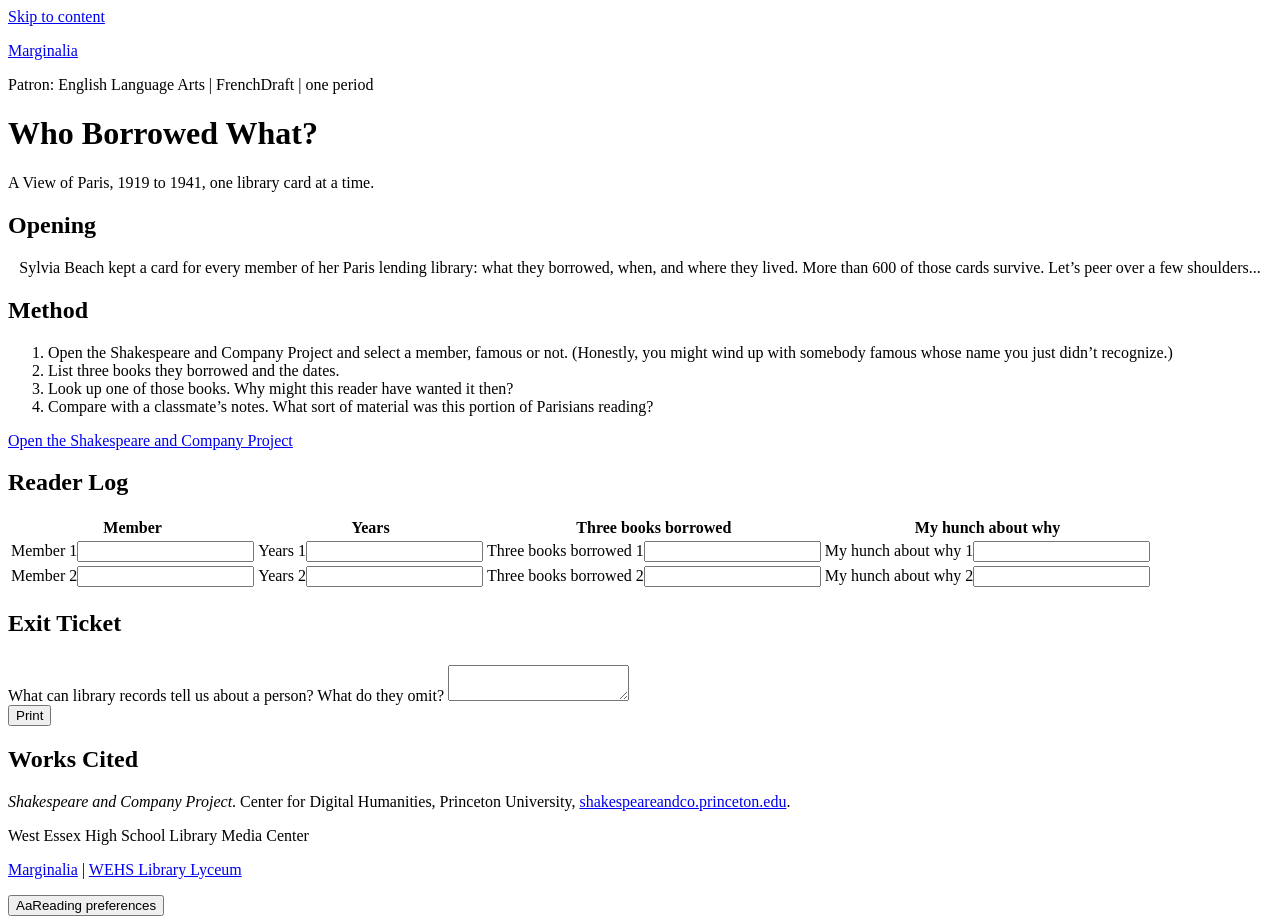
==== borrowed/index.html @ 84099db8 "Misc." ====
<!DOCTYPE html>
<html lang="en">
<head>
<meta charset="UTF-8">
<meta name="viewport" content="width=device-width, initial-scale=1.0">
<title>Who Borrowed What? | WEHS Library Lyceum</title>
<meta name="description" content="Draft, one period: a view of Paris, 1919 to 1941, one library card at a time.">
<meta property="og:type" content="website">
<meta property="og:site_name" content="WEHS Library Lyceum">
<meta property="og:title" content="Who Borrowed What? | WEHS Library Lyceum">
<meta property="og:description" content="Draft, one period: a view of Paris, 1919 to 1941, one library card at a time.">
<meta property="og:url" content="https://mistertlibrary.github.io/marginalia/borrowed/">
<meta property="og:image" content="https://mistertlibrary.github.io/librarylyceum/og-image.png">
<link rel="icon" type="image/svg+xml" href="/librarylyceum/favicon.svg">
<link rel="icon" type="image/png" sizes="32x32" href="/librarylyceum/favicon.png">
<script>
(function(){try{var d=document.documentElement,t=localStorage.getItem("lyceum-theme"),s=localStorage.getItem("lyceum-size"),f=localStorage.getItem("lyceum-font");if(t==="dark"||t==="contrast")d.dataset.theme=t;if(s==="medium"||s==="large")d.dataset.size=s;if(f==="sans"||f==="dyslexic")d.dataset.font=f}catch(e){}})();
</script>
<link rel="stylesheet" href="/marginalia/site.css">
</head>
<body>
<a class="skip" href="#main">Skip to content</a>
<div class="page sample">
<p class="back"><a href="/marginalia/">Marginalia</a></p>
<header class="card lined hero">
<div class="cardhead"><span>Patron: English Language Arts | French</span><span>Draft | one period</span></div>
<h1>Who Borrowed What?</h1>
<p class="dek">A View of Paris, 1919 to 1941, one library card at a time.</p>
</header>
<main id="main" class="stack">
<section class="card panel" aria-labelledby="open-h">
<h2 id="open-h" class="sr-only">Opening</h2>
<p style="margin:0;text-align:center">Sylvia Beach kept a card for every member of her Paris lending library: what they borrowed, when, and where they lived. More than 600 of those cards survive. Let&#8217;s peer over a few shoulders...</p>
</section>
<section class="card panel" aria-labelledby="method-h">
<h2 id="method-h">Method</h2>
<ol class="steps"><li>Open the Shakespeare and Company Project and select a member, famous or not. (Honestly, you might wind up with somebody famous whose name you just didn&#8217;t recognize.)</li><li>List three books they borrowed and the dates.</li><li>Look up one of those books. Why might this reader have wanted it then?</li><li>Compare with a classmate&#8217;s notes. What sort of material was this portion of Parisians reading?</li></ol>
<div class="btns" style="margin-top:1rem"><a class="btn" href="https://shakespeareandco.princeton.edu/">Open the Shakespeare and Company Project</a></div>
</section>
<section class="card panel ex" aria-labelledby="log-h">
<h2 id="log-h">Reader Log</h2>
<div class="xwalk" style="margin:0"><table style="min-width:44rem"><thead><tr><th scope="col">Member</th><th scope="col">Years</th><th scope="col">Three books borrowed</th><th scope="col">My hunch about why</th></tr></thead><tbody><tr><td><label class="sr-only" for="r1-0">Member 1</label><input type="text" id="r1-0" data-save autocomplete="off"></td><td><label class="sr-only" for="r1-1">Years 1</label><input type="text" id="r1-1" data-save autocomplete="off"></td><td><label class="sr-only" for="r1-2">Three books borrowed 1</label><input type="text" id="r1-2" data-save autocomplete="off"></td><td><label class="sr-only" for="r1-3">My hunch about why 1</label><input type="text" id="r1-3" data-save autocomplete="off"></td></tr><tr><td><label class="sr-only" for="r2-0">Member 2</label><input type="text" id="r2-0" data-save autocomplete="off"></td><td><label class="sr-only" for="r2-1">Years 2</label><input type="text" id="r2-1" data-save autocomplete="off"></td><td><label class="sr-only" for="r2-2">Three books borrowed 2</label><input type="text" id="r2-2" data-save autocomplete="off"></td><td><label class="sr-only" for="r2-3">My hunch about why 2</label><input type="text" id="r2-3" data-save autocomplete="off"></td></tr></tbody></table></div>
</section>
<section class="card panel ex" aria-labelledby="exit-h">
<h2 id="exit-h">Exit Ticket</h2>
<label for="exit">What can library records tell us about a person? What do they omit?</label>
<textarea id="exit" data-save style="margin-top:.5rem"></textarea>
</section>
<div class="btns"><button class="btn" type="button" id="print-page">Print</button></div>
</main>
<section class="sources" aria-labelledby="refs">
<h2 id="refs">Works Cited</h2>
<p><i>Shakespeare and Company Project</i>. Center for Digital Humanities, Princeton University, <a href="https://shakespeareandco.princeton.edu/">shakespeareandco.princeton.edu</a>.</p>
</section>
<footer class="foot"><p class="big">West Essex High School Library Media Center</p><p><a href="/marginalia/">Marginalia</a> | <a href="/librarylyceum/">WEHS Library Lyceum</a></p></footer>
</div>
<button class="aa-btn" id="aa-btn" type="button" aria-expanded="false" aria-controls="aa-panel"><span aria-hidden="true">Aa</span><span class="sr-only">Reading preferences</span></button>
<div class="aa-panel" id="aa-panel" role="group" aria-labelledby="aa-title" hidden>
<h2 id="aa-title">Reading preferences</h2>
<fieldset><legend>Text size</legend><div class="seg"><button type="button" data-dim="size" data-v="small">Small</button><button type="button" data-dim="size" data-v="medium">Medium</button><button type="button" data-dim="size" data-v="large">Large</button></div></fieldset>
<fieldset><legend>Theme</legend><div class="seg"><button type="button" data-dim="theme" data-v="light">Light</button><button type="button" data-dim="theme" data-v="dark">Dark</button><button type="button" data-dim="theme" data-v="contrast">High contrast</button></div></fieldset>
<fieldset><legend>Typeface</legend><div class="seg"><button type="button" data-dim="font" data-v="serif">Typewriter</button><button type="button" data-dim="font" data-v="sans">Sans</button><button type="button" data-dim="font" data-v="dyslexic">OpenDyslexic</button></div></fieldset>
</div>
<script>
(function(){var d=document.documentElement,K={size:"lyceum-size",theme:"lyceum-theme",font:"lyceum-font"},D={size:"small",theme:"light",font:"serif"},b=document.getElementById("aa-btn"),p=document.getElementById("aa-panel");if(!b||!p)return;
function cur(k){return d.dataset[k]||D[k]}
function sync(){p.querySelectorAll("button[data-dim]").forEach(function(x){x.setAttribute("aria-pressed",String(cur(x.dataset.dim)===x.dataset.v))})}
function set(k,v){if(v===D[k])delete d.dataset[k];else d.dataset[k]=v;try{localStorage.setItem(K[k],v)}catch(e){}sync()}
function open(){p.hidden=false;b.setAttribute("aria-expanded","true");sync();var f=p.querySelector('button[aria-pressed="true"]');if(f)f.focus()}
function close(r){p.hidden=true;b.setAttribute("aria-expanded","false");if(r)b.focus()}
b.addEventListener("click",function(){p.hidden?open():close(false)});
p.addEventListener("click",function(e){var x=e.target.closest("button[data-dim]");if(x)set(x.dataset.dim,x.dataset.v)});
document.addEventListener("keydown",function(e){if(e.key==="Escape"&&!p.hidden)close(true)});
document.addEventListener("click",function(e){if(!p.hidden&&!p.contains(e.target)&&!b.contains(e.target))close(false)});
sync()})();
</script>
<script>
(function(){var K="marginalia-borrowed",v={};try{v=JSON.parse(localStorage.getItem(K))||{}}catch(e){}
document.querySelectorAll("[data-save]").forEach(function(el){if(v[el.id])el.value=v[el.id];el.addEventListener("input",function(){v[el.id]=el.value;try{localStorage.setItem(K,JSON.stringify(v))}catch(e){}})});
var pb=document.getElementById("print-page");if(pb)pb.addEventListener("click",function(){window.print()});})();
</script>
</body>
</html>
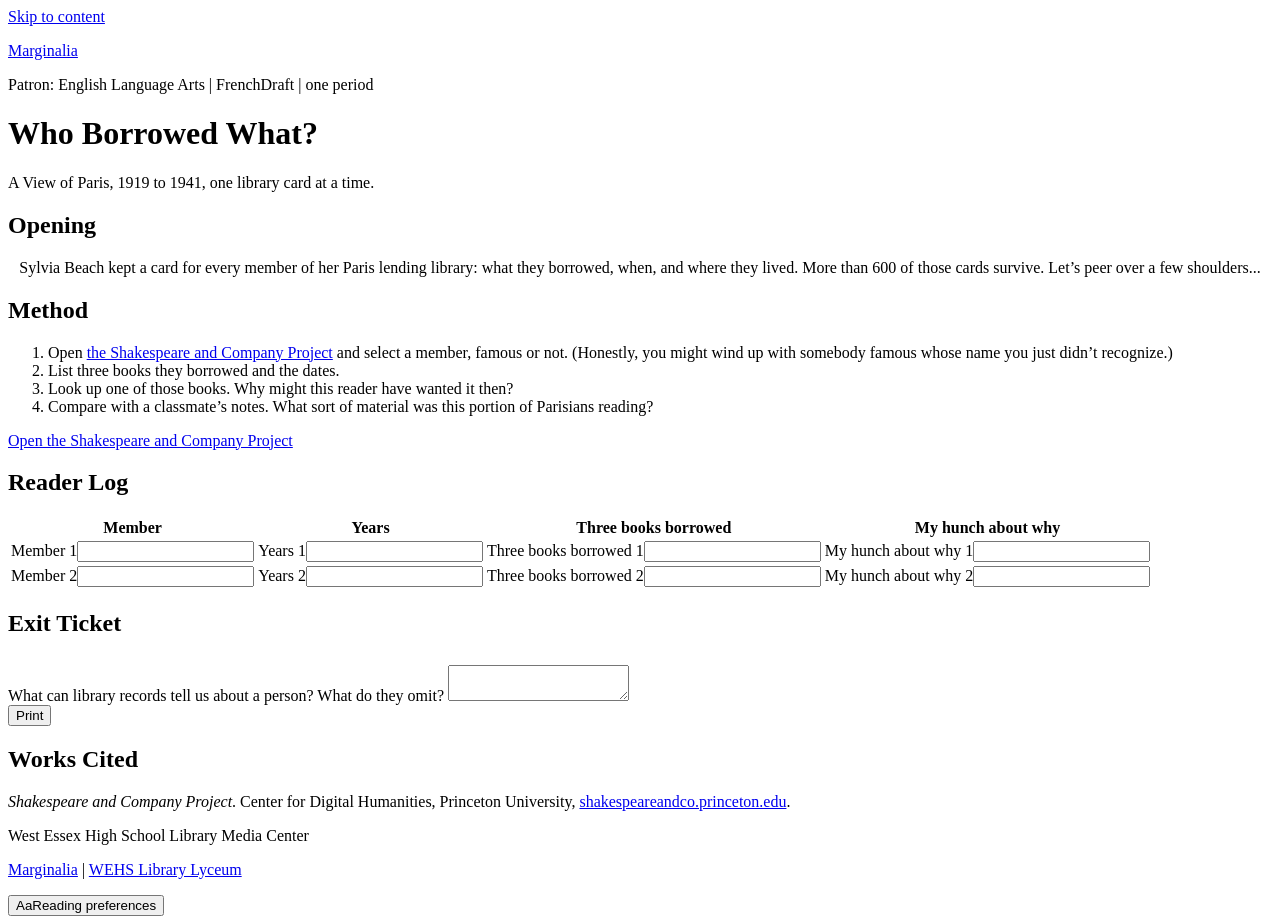
==== commit 89d18d58: "Misc." ====
--- a/borrowed/index.html
+++ b/borrowed/index.html
@@ -34,8 +34,8 @@
 </section>
 <section class="card panel" aria-labelledby="method-h">
 <h2 id="method-h">Method</h2>
-<ol class="steps"><li>Open the Shakespeare and Company Project and select a member, famous or not. (Honestly, you might wind up with somebody famous whose name you just didn&#8217;t recognize.)</li><li>List three books they borrowed and the dates.</li><li>Look up one of those books. Why might this reader have wanted it then?</li><li>Compare with a classmate&#8217;s notes. What sort of material was this portion of Parisians reading?</li></ol>
-<div class="btns" style="margin-top:1rem"><a class="btn" href="https://shakespeareandco.princeton.edu/">Open the Shakespeare and Company Project</a></div>
+<ol class="steps"><li>Open <a href="https://shakespeareandco.princeton.edu/" target="_blank" rel="noopener">the Shakespeare and Company Project<span style="position:absolute;width:1px;height:1px;overflow:hidden;clip:rect(0 0 0 0);white-space:nowrap"> (opens in a new tab)</span></a> and select a member, famous or not. (Honestly, you might wind up with somebody famous whose name you just didn&#8217;t recognize.)</li><li>List three books they borrowed and the dates.</li><li>Look up one of those books. Why might this reader have wanted it then?</li><li>Compare with a classmate&#8217;s notes. What sort of material was this portion of Parisians reading?</li></ol>
+<div class="btns" style="margin-top:1rem"><a class="btn" href="https://shakespeareandco.princeton.edu/" target="_blank" rel="noopener">Open the Shakespeare and Company Project<span style="position:absolute;width:1px;height:1px;overflow:hidden;clip:rect(0 0 0 0);white-space:nowrap"> (opens in a new tab)</span></a></div>
 </section>
 <section class="card panel ex" aria-labelledby="log-h">
 <h2 id="log-h">Reader Log</h2>
@@ -50,7 +50,7 @@
 </main>
 <section class="sources" aria-labelledby="refs">
 <h2 id="refs">Works Cited</h2>
-<p><i>Shakespeare and Company Project</i>. Center for Digital Humanities, Princeton University, <a href="https://shakespeareandco.princeton.edu/">shakespeareandco.princeton.edu</a>.</p>
+<p><i>Shakespeare and Company Project</i>. Center for Digital Humanities, Princeton University, <a href="https://shakespeareandco.princeton.edu/" target="_blank" rel="noopener">shakespeareandco.princeton.edu<span style="position:absolute;width:1px;height:1px;overflow:hidden;clip:rect(0 0 0 0);white-space:nowrap"> (opens in a new tab)</span></a>.</p>
 </section>
 <footer class="foot"><p class="big">West Essex High School Library Media Center</p><p><a href="/marginalia/">Marginalia</a> | <a href="/librarylyceum/">WEHS Library Lyceum</a></p></footer>
 </div>
